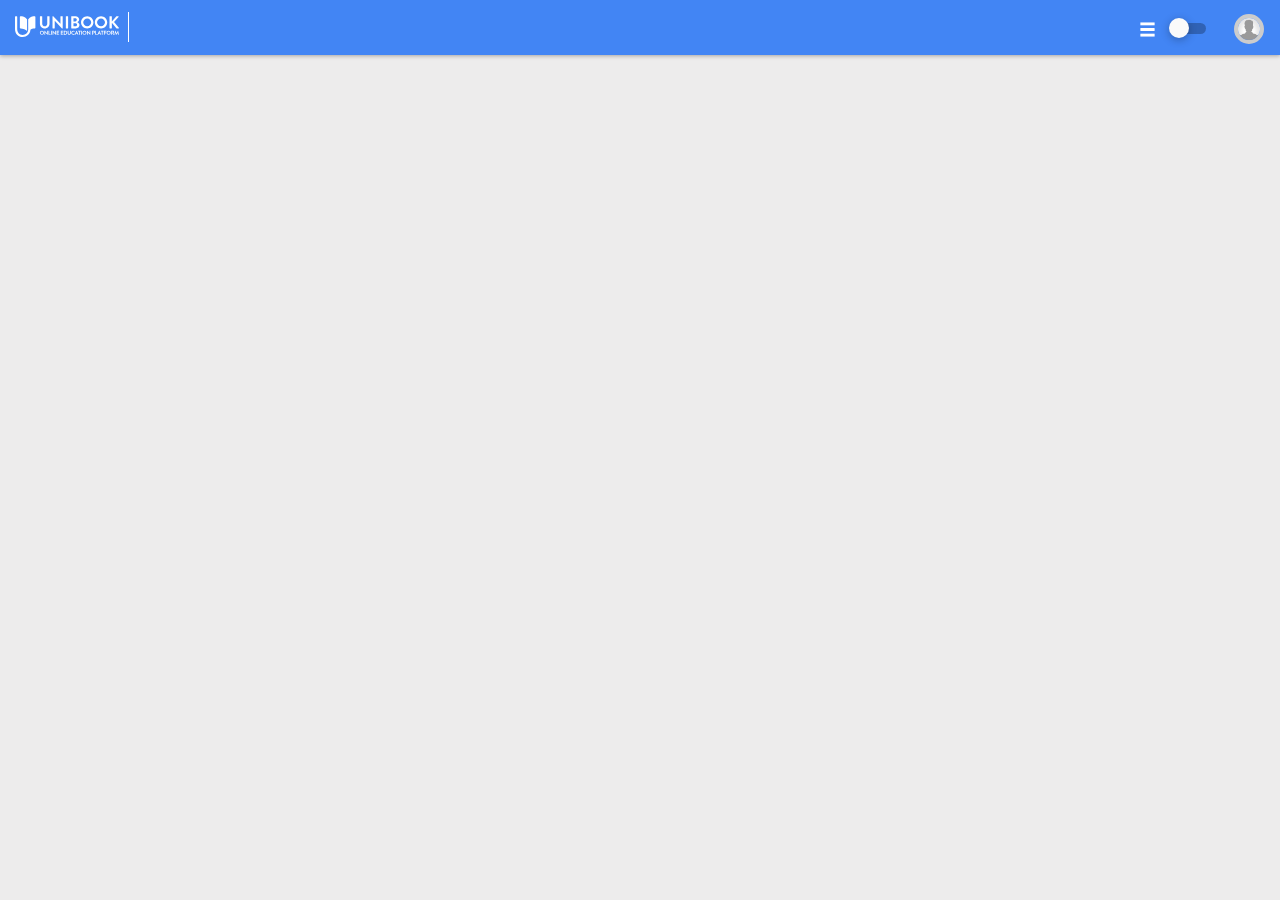
==== index.html @ 61a07152 "/*--*/" ====
<!DOCTYPE html>
    <!--[if IE 9 ]><html class="ie9"><![endif]-->
    
<!-- Mirrored from byrushan.com/projects/ma/v1-1/calendar.html by HTTrack Website Copier/3.x [XR&CO'2014], Mon, 30 Mar 2015 08:29:27 GMT -->
<head>
        <meta charset="utf-8">
        <meta http-equiv="X-UA-Compatible" content="IE=edge">
        <meta name="viewport" content="width=device-width, initial-scale=1">
        <!--<link rel="shortcut icon" type="image/png" href="img/unibook-favicon.ico"/>-->
        <title>Unibook</title>
    
        <!-- Vendor CSS -->
        <link rel="stylesheet" href="https://maxcdn.bootstrapcdn.com/bootstrap/3.3.7/css/bootstrap.min.css">
        <link href="vendors/animate-css/animate.min.css" rel="stylesheet">
        <link href="vendors/fullcalendar/fullcalendar.css" rel="stylesheet">
            
        <!-- CSS -->
        <link rel="stylesheet" href="css/select2.min.css">
        <link href="css/app.min.css" rel="stylesheet">
        <!--<link href="css/style.css" rel="stylesheet">-->
        <link href="css/notify.css" rel="stylesheet">
        <link href="css/schedule.css" rel="stylesheet">
        <link href="css/default/style.css" rel="stylesheet">
    </head>
    
    <body data-mode="view-mode" data-view="basicWeek">
        <header id="header">
            <ul class="header-inner">
                <li class="pull-left"><a href="" class="Unibook-logo"><img src="img/unibook-logo.svg" alt=""></a></li>
                <!--<li class="pull-left"><a href="" class="Unibook-slogan">Cədvəl</a></li>-->
                <li class="pull-right">
                    <a href="" class="user"><img src="img/guest.png" alt=""></a>
                </li>
                <li class="pull-right">
                    <ul class="top-menu">
                        <li id="toggle-width">
                            <div class="toggle-switch">
                                <input id="tw-switch" type="checkbox" hidden="hidden">
                                <label for="tw-switch" class="ts-helper"></label>
                            </div>
                        </li>
                    </ul>
                </li>
                <li class="pull-right">
                    <div class="hide-menu less-menu">
                        <i class="glyphicon glyphicon-menu-hamburger"></i>
                    </div>
                    <div class="app-list less-menu">
                        <ul class="app-con"></ul>
                    </div>
                </li>

            </ul>
            
            <!-- Top Search Content -->
            <div id="top-search-wrap">
                <input type="text">
                <i id="top-search-close">&times;</i>
            </div>
        </header>
        
        <section id="main">
            <aside id="sidebar">
                <div class="sidebar-inner">

                    <div class="first-view view-block">
                        <div class="filters">
                            <form id="course-filter-form-view">
                            <input type="hidden" name="orgId" id="orgId">
                            <div class="btn-group org-button">
                                <div permanent-address class="tree-modal-container">
                                    <button  id="org-list" type="button" class="btn btn-primary group-tree-modal  btn-block"><span data-i18n="structure">Structure</span></button>

                                </div>
                            </div>
                                <div class="form-group">
                                    <label for="study-type-view">Təhsil tipi</label>
                                    <div class="fg-line select">
                                        <select name="eduTypeId" id="study-type-view" class="form-control mdb-select">
                                          
                                        </select>
                                    </div>
                                </div>
                                <div class="form-group">
                                    <label for="study-lang-view">Tədris dili</label>
                                    <div class="fg-line select">
                                        <select name="eduLangId" id="study-lang-view" class="form-control mdb-select">
                               
                                        </select>
                                    </div>
                                </div>
                                <div class="form-group">
                                    <label for="study-semestr-view">Semestr</label>
                                    <div class="fg-line select">
                                        <select name="semestrId" id="study-semestr-view" class="form-control mdb-select">
                                    
                                        </select>
                                    </div>
                                </div>
                                <div class="form-group">
                                    <label for="courses-view">Fənn qrupu</label>
                                    <div class="fg-line select">
                                        <select name="courseId" id="courses-view" class="form-control mdb-select select-search">
                                    
                                        </select>
                                    </div>
                                </div>
                                <div class="form-group">
                                    <label for="schedule_type">Cədvəl növü</label>
                                    <div class="fg-line select">
                                        <select name="schedule_type" id="schedule_type" class="form-control mdb-select">
                                            <option selected>Dərs cədvəli</option>
                                            <option disabled>İmtahan cədvəli</option>
                                        </select>
                                    </div>
                                </div>
                            </form>    
                        </div>  
                        <div class="text-center"><button class="btn btn-primary" id="refresh">Yenilə</button></div>  
                    </div>
                    <div class="second-view view-block">
                        <div class="view-scope">
                            <form id="course-filter-form">
                                <input type="hidden" name="orgId" id="orgId">
                                <div class="btn-group org-button">
                                    <div permanent-address class="tree-modal-container">
                                        <button  id="org-list" type="button" class="btn btn-primary group-tree-modal  btn-block"><span data-i18n="structure">Structure</span></button>

                                    </div>
                                </div>
                                <div class="form-group">
                                    <div class="fg-line select">
                                        <select name="eduTypeId" id="study-type" class="form-control mdb-select">
                           
                                        </select>
                                    </div>
                                </div>
                                <div class="form-group">
                                    <div class="fg-line select">
                                        <select name="eduLangId" id="study-lang" class="form-control mdb-select">
                                         
                                        </select>
                                    </div>
                                </div>
                                <div class="form-group">
                                    <div class="fg-line select">
                                        <select name="semestrId" id="study-semestr" class="form-control mdb-select">
                                        
                                        </select>
                                    </div>
                                </div>
                                <div class="form-group">
                                    <label for="code">Kod</label>
                                    <div class="fg-line">
                                        <input type="text" class="input-sm form-control" id="code" name="code">
                                    </div>
                                </div>
                                <div class="form-group">
                                    <div class="fg-line select">
                                        <select name="courses" id="courses" class="form-control mdb-select">
                                  
                                        </select>
                                    </div>
                                </div>
                                <div class="form-group">
                                    <label for="schedule_type2">Cədvəl növü</label>
                                    <div class="fg-line select">
                                        <select name="schedule_type" id="schedule_type2" class="form-control mdb-select">
                                            <option selected>Dərs cədvəli</option>
                                            <option disabled>İmtahan cədvəli</option>
                                        </select>
                                    </div>
                                </div>
                            </form>

                            <div class="removeCopyButton text-center">
                                <button class="btn btn-danger"></button>
                            </div>
                            <ul id="eventsToAdd">
                            </ul>
                            <div class="text-center"><button id="schedule_submit" class="btn btn-success">Təstiq</button></div>
                        </div>
                        <div class="text-center"><button class="btn btn-primary" id="back">Geri</button></div>   
                    </div>
                </div>
            </aside>
            <section id="content">
                <div class="container-fluid">

                    <!--<div class="overlay"></div>-->
                    <button class="btn btn-warning waves-effect copy-events hidden" data-i18n="copy"></button>
                    <div id="calendar"></div>
                    
                    <!-- Add event -->
                    <div class="modal fade" id="addNew-event" data-backdrop="static" data-keyboard="false">
                        <div class="modal-dialog">
                            <div class="modal-content">
                                <div class="modal-header">
                                    <h4 class="modal-title">Əlavə et</h4>
                                </div>
                                <div class="modal-body">
                                    <form class="addEvent" role="form">
<!--                                         <div class="form-group">
                                            <label for="eventName">Ad</label>
                                            <div class="fg-line">
                                                <input type="text" class="input-sm form-control" id="eventName" >
                                            </div>
                                        </div> -->

                                        <div class="form-group">
                                            <label for="clock">Vaxt</label>
                                            <div class="fg-line select">
                                                <select name="" id="clock" class="form-control mdb-select" data-required-field>
                                               
                                                </select>
                                            </div>
                                        </div>
                                        <div class="form-group">
                                            <label for="rooms">Otaq</label>
                                            <div class="fg-line select">
                                                <select name="" id="rooms" class="form-control mdb-select" data-required-field>
                                                   
                                                </select>
                                            </div>
                                        </div>
                                        <div class="form-group">
                                            <label for="teachers">Müəllim</label>
                                            <div class="fg-line select">
                                                <select name="" id="teachers" class="form-control mdb-select" data-required-field>
                                                  
                                                </select>
                                            </div>
                                        </div>
                                        

                                        
                                        <input type="hidden" id="getStart" />
                                        <input type="hidden" id="getEnd" />
                                    </form>
                                </div>
                                
                                <div class="modal-footer">
                                    <button type="submit" class="btn btn-link" id="addEvent">Yadda saxla</button>
                                    <button type="button" class="btn btn-link" data-dismiss="modal" id="close">Bağla</button>
                                </div>
                            </div>
                        </div>
                    </div>

                </div>
            </section>
        </section>

        <div id="structureTree" class="modal">
                    <div class="modal-dialog">
                        <div class="modal-content">
                            <div class="modal-header header-primary">
                                <button type="button" class="close" data-dismiss="modal" aria-label="Close"><span aria-hidden="true">&times;</span></button>
                                <h4 data-i18n="university" class="modal-title">Ali təhsil müəssisəsi</h4>
                            </div>
                            <div class="modal-body scrollable">
                                <div class="row">
                                    <div class="col-xs-12">
                                        <div class="search-bar">
                                            <div class="prepend-icon">
                                                <input data-i18n="placeholder.search" class="form-control input-sm tree-search" type="search" placeholder="Search">
                                                <i class="fa fa-search"></i>
                                            </div>
                                        </div>
                                        <div id="org-list-tree" style="overflow: auto;">

                                        </div>
                                    </div>
                                </div>
                            </div>
                            <div class="modal-footer flex-img">
                                <button data-i18n="ok" type="button" class="btn btn-primary orgStructureFilter">OK</button>
                            </div>
                        </div>
                    </div>
                </div>
    
    
        <!-- Javascript Libraries -->
        <script src="js/jquery-2.1.1.min.js"></script>
        <script src="js/jquery-ui.min.js"></script>
        <script src="js/bootstrap.min.js"></script>
        
        <script src="js/jstree.js"></script>
        <script src="js/notify.min.js"></script>
        <script src="js/notify.js"></script>
        <script src="vendors/nicescroll/jquery.nicescroll.min.js"></script>
        <script src="vendors/fullcalendar/lib/moment.min.js"></script>
        <script src="js/moment-with-locales.js"></script>
        <script src="vendors/fullcalendar/fullcalendar.min.js"></script>
        <script src="vendors/waves/waves.min.js"></script>
        <script src="vendors/bootstrap-growl/bootstrap-growl.min.js"></script>
        <script src="vendors/sweet-alert/sweet-alert.min.js"></script>
        <script src="js/select2.min.js"></script>
        <script src="js/functions.js"></script>
        <script src="js/schedule.js"></script>
        <script src="js/events.js"></script>
                <script>
                    $(function () {
                        Schedule.i18n(Schedule.lang);
                        
                        // $('#structureTree .modal-content').draggable({
                        //     cancel: '.scrollable'
                        // });
                        
                        $('body').on('click', '#org-list', function (event) {
                            try {
                                $('#structureTree').modal({
                                    backdrop: false
                                });

                                var treeObj = $(':jstree').length;
                //                if (treeObj == 0) {
        //                            if ($('#org-list-tree').attr('check') !== '1') {
                                        Schedule.Loads.loadOrgTreeByType(1000700, function (tree) {
                                            Schedule.Parsers.commonParseTree(tree, 'org-list-tree');
                                            $('.tree-preloader').remove();
                                        }, $('#org-list-tree'));
                                        var searchString = $('body .tree-search').val();
                                        $('#org-list-tree').jstree('search', searchString);
        //                            }
                //                }
                                ;

                            }
                            catch (err) {
                                console.error(err);
                            }
                        });
                        
                        $(".tree-search").keyup(function () {
                            var searchString = $(this).val();
                            $('#org-list-tree').jstree('search', searchString);
                        });

                        $('body').find('.select-search').select2();


                        $('.orgStructureFilter').on('click', function (e) {
                            try {
                                var id = $('#org-list-tree li[aria-selected="true"]').attr('id');
                                var text = $('#org-list-tree li[aria-selected="true"]').find('a:first').text();
                                if (text.length > 0) {
                                    $('.btn.group-tree-modal').text(text);
                                    $('.btn.group-tree-modal').attr('data-id', id);
                                    $('#structureTree').modal('hide');

                                    if (id !== 0) {
                                       $('input[name="orgId"]').val(id);
                                       Schedule.Loads.loadEvents();
                                       var params = $('#course-filter-form-view').serialize();

                                       Schedule.Loads.loadFilterCourses(params);
                                    }
                                    else {
                                       // $('input[name="orgId"]').val('');
                                    }

        //                            var params = $('.content-body .technical-search-form').serialize();
        //                            Hsis.Proxy.getTechnicalBaseList('',params);
                                }
                                else {
                                    $.notify(Hsis.dictionary[Hsis.lang]['select_information'], {
                                        type: 'warning'
                                    })
                                }
                            }
                            catch (err) {

                            }
                        });
                        
        //                Schedule.Loads.loadOrgTreeByType(1000700, function (tree) {
        //                    Schedule.Parsers.commonParseTree(tree, 'org-list-accordion');
        //                }, $('#org-list-accordion'));
                        
        //                $("body #org-list-accordion").on("select_node.jstree", function (evt, data) {
        //                    try {
        //                        var path = data.instance.get_path(data.node, ',');
        //                        $('#headingOne').attr('data-node-id', data.node.id);
        //                        $('#headingOne').attr('data-node-text', path);
        //                        $('#university-list-h6').text(path);
        ////                        $('body .structure-id').val(data.node.id);
        ////                        $('body .structure-type-id').val(data.node.original.typeId);
        //                    }
        //                    catch (err) {
        //                        console.error(err);
        //                    }
        //                });
                    })
                </script>

    </body>

</html>
---- vendors/fullcalendar/fullcalendar.css ----
/*!
 * FullCalendar v2.2.5 Stylesheet
 * Docs & License: http://arshaw.com/fullcalendar/
 * (c) 2013 Adam Shaw
 */


.fc {
	direction: ltr;
	text-align: left;
}

.fc-rtl {
	text-align: right;
}

body .fc { /* extra precedence to overcome jqui */
	font-size: 1em;
}


/* Colors
--------------------------------------------------------------------------------------------------*/

.fc-unthemed th,
.fc-unthemed td,
.fc-unthemed hr,
.fc-unthemed thead,
.fc-unthemed tbody,
.fc-unthemed .fc-row,
.fc-unthemed .fc-popover {
	border-color: #ddd;
}

.fc-unthemed .fc-popover {
	background-color: #fff;
}

.fc-unthemed hr,
.fc-unthemed .fc-popover .fc-header {
	background: #eee;
}

.fc-unthemed .fc-popover .fc-header .fc-close {
	color: #666;
}

.fc-unthemed .fc-today {
	background: #fcf8e3;
}

.fc-highlight { /* when user is selecting cells */
	background: #bce8f1;
	opacity: .3;
	filter: alpha(opacity=30); /* for IE */
}

.fc-bgevent { /* default look for background events */
	background: rgb(143, 223, 130);
	opacity: .3;
	filter: alpha(opacity=30); /* for IE */
}

.fc-nonbusiness { /* default look for non-business-hours areas */
	/* will inherit .fc-bgevent's styles */
	background: #ccc;
}


/* Icons (inline elements with styled text that mock arrow icons)
--------------------------------------------------------------------------------------------------*/

.fc-icon {
	display: inline-block;
	font-size: 2em;
	line-height: .5em;
	height: .5em; /* will make the total height 1em */
	font-family: "Courier New", Courier, monospace;
}

.fc-icon-left-single-arrow:after {
	content: "\02039";
	font-weight: bold;
}

.fc-icon-right-single-arrow:after {
	content: "\0203A";
	font-weight: bold;
}

.fc-icon-left-double-arrow:after {
	content: "\000AB";
}

.fc-icon-right-double-arrow:after {
	content: "\000BB";
}

.fc-icon-x:after {
	content: "\000D7";
}


/* Buttons (styled <button> tags, normalized to work cross-browser)
--------------------------------------------------------------------------------------------------*/

.fc button {
	/* force height to include the border and padding */
	-moz-box-sizing: border-box;
	-webkit-box-sizing: border-box;
	box-sizing: border-box;

	/* dimensions */
	margin: 0;
	height: 2.1em;
	padding: 0 .6em;

	/* text & cursor */
	font-size: 1em; /* normalize */
	white-space: nowrap;
	cursor: pointer;
}

/* Firefox has an annoying inner border */
.fc button::-moz-focus-inner { margin: 0; padding: 0; }
	
.fc-state-default { /* non-theme */
	border: 1px solid;
}

.fc-state-default.fc-corner-left { /* non-theme */
	border-top-left-radius: 4px;
	border-bottom-left-radius: 4px;
}

.fc-state-default.fc-corner-right { /* non-theme */
	border-top-right-radius: 4px;
	border-bottom-right-radius: 4px;
}

/* icons in buttons */

.fc button .fc-icon { /* non-theme */
	position: relative;
	top: .05em; /* seems to be a good adjustment across browsers */
	margin: 0 .1em;
}
	
/*
  button states
  borrowed from twitter bootstrap (http://twitter.github.com/bootstrap/)
*/

.fc-state-default {
	background-color: #f5f5f5;
	background-image: -moz-linear-gradient(top, #ffffff, #e6e6e6);
	background-image: -webkit-gradient(linear, 0 0, 0 100%, from(#ffffff), to(#e6e6e6));
	background-image: -webkit-linear-gradient(top, #ffffff, #e6e6e6);
	background-image: -o-linear-gradient(top, #ffffff, #e6e6e6);
	background-image: linear-gradient(to bottom, #ffffff, #e6e6e6);
	background-repeat: repeat-x;
	border-color: #e6e6e6 #e6e6e6 #bfbfbf;
	border-color: rgba(0, 0, 0, 0.1) rgba(0, 0, 0, 0.1) rgba(0, 0, 0, 0.25);
	color: #333;
	text-shadow: 0 1px 1px rgba(255, 255, 255, 0.75);
	box-shadow: inset 0 1px 0 rgba(255, 255, 255, 0.2), 0 1px 2px rgba(0, 0, 0, 0.05);
}

.fc-state-hover,
.fc-state-down,
.fc-state-active,
.fc-state-disabled {
	color: #333333;
	background-color: #e6e6e6;
}

.fc-state-hover {
	color: #333333;
	text-decoration: none;
	background-position: 0 -15px;
	-webkit-transition: background-position 0.1s linear;
	   -moz-transition: background-position 0.1s linear;
	     -o-transition: background-position 0.1s linear;
	        transition: background-position 0.1s linear;
}

.fc-state-down,
.fc-state-active {
	background-color: #cccccc;
	background-image: none;
	box-shadow: inset 0 2px 4px rgba(0, 0, 0, 0.15), 0 1px 2px rgba(0, 0, 0, 0.05);
}

.fc-state-disabled {
	cursor: default;
	background-image: none;
	opacity: 0.65;
	filter: alpha(opacity=65);
	box-shadow: none;
}


/* Buttons Groups
--------------------------------------------------------------------------------------------------*/

.fc-button-group {
	display: inline-block;
}

/*
every button that is not first in a button group should scootch over one pixel and cover the
previous button's border...
*/

.fc .fc-button-group > * { /* extra precedence b/c buttons have margin set to zero */
	float: left;
	margin: 0 0 0 -1px;
}

.fc .fc-button-group > :first-child { /* same */
	margin-left: 0;
}


/* Popover
--------------------------------------------------------------------------------------------------*/

.fc-popover {
	position: absolute;
	box-shadow: 0 2px 6px rgba(0,0,0,.15);
}

.fc-popover .fc-header {
	padding: 2px 4px;
}

.fc-popover .fc-header .fc-title {
	margin: 0 2px;
}

.fc-popover .fc-header .fc-close {
	cursor: pointer;
}

.fc-ltr .fc-popover .fc-header .fc-title,
.fc-rtl .fc-popover .fc-header .fc-close {
	float: left;
}

.fc-rtl .fc-popover .fc-header .fc-title,
.fc-ltr .fc-popover .fc-header .fc-close {
	float: right;
}

/* unthemed */

.fc-unthemed .fc-popover {
	border-width: 1px;
	border-style: solid;
}

.fc-unthemed .fc-popover .fc-header .fc-close {
	font-size: 25px;
	margin-top: 4px;
}

/* jqui themed */

.fc-popover > .ui-widget-header + .ui-widget-content {
	border-top: 0; /* where they meet, let the header have the border */
}


/* Misc Reusable Components
--------------------------------------------------------------------------------------------------*/

.fc hr {
	height: 0;
	margin: 0;
	padding: 0 0 2px; /* height is unreliable across browsers, so use padding */
	border-style: solid;
	border-width: 1px 0;
}

.fc-clear {
	clear: both;
}

.fc-bg,
.fc-bgevent-skeleton,
.fc-highlight-skeleton,
.fc-helper-skeleton {
	/* these element should always cling to top-left/right corners */
	position: absolute;
	top: 0;
	left: 0;
	right: 0;
}

.fc-bg {
	bottom: 0; /* strech bg to bottom edge */
}

.fc-bg table {
	height: 100%; /* strech bg to bottom edge */
}


/* Tables
--------------------------------------------------------------------------------------------------*/

.fc table {
	width: 100%;
	table-layout: fixed;
	border-collapse: collapse;
	border-spacing: 0;
	font-size: 1em; /* normalize cross-browser */
}

.fc th {
	text-align: center;
}

.fc th,
.fc td {
	border-style: solid;
	border-width: 1px;
	padding: 0;
	vertical-align: top;
}

.fc td.fc-today {
	border-style: double; /* overcome neighboring borders */
}


/* Fake Table Rows
--------------------------------------------------------------------------------------------------*/

.fc .fc-row { /* extra precedence to overcome themes w/ .ui-widget-content forcing a 1px border */
	/* no visible border by default. but make available if need be (scrollbar width compensation) */
	border-style: solid;
	border-width: 0;
}

.fc-row table {
	/* don't put left/right border on anything within a fake row.
	   the outer tbody will worry about this */
	border-left: 0 hidden transparent;
	border-right: 0 hidden transparent;

	/* no bottom borders on rows */
	border-bottom: 0 hidden transparent; 
}

.fc-row:first-child table {
	border-top: 0 hidden transparent; /* no top border on first row */
}


/* Day Row (used within the header and the DayGrid)
--------------------------------------------------------------------------------------------------*/

.fc-row {
	position: relative;
}

.fc-row .fc-bg {
	z-index: 1;
}

/* highlighting cells & background event skeleton */

.fc-row .fc-bgevent-skeleton,
.fc-row .fc-highlight-skeleton {
	bottom: 0; /* stretch skeleton to bottom of row */
}

.fc-row .fc-bgevent-skeleton table,
.fc-row .fc-highlight-skeleton table {
	height: 100%; /* stretch skeleton to bottom of row */
}

.fc-row .fc-highlight-skeleton td,
.fc-row .fc-bgevent-skeleton td {
	border-color: transparent;
}

.fc-row .fc-bgevent-skeleton {
	z-index: 2;

}

.fc-row .fc-highlight-skeleton {
	z-index: 3;
}

/*
row content (which contains day/week numbers and events) as well as "helper" (which contains
temporary rendered events).
*/

.fc-row .fc-content-skeleton {
	position: relative;
	z-index: 4;
	padding-bottom: 2px; /* matches the space above the events */
}

.fc-row .fc-helper-skeleton {
	z-index: 5;
}

.fc-row .fc-content-skeleton td,
.fc-row .fc-helper-skeleton td {
	/* see-through to the background below */
	background: none; /* in case <td>s are globally styled */
	border-color: transparent;

	/* don't put a border between events and/or the day number */
	border-bottom: 0;
}

.fc-row .fc-content-skeleton tbody td, /* cells with events inside (so NOT the day number cell) */
.fc-row .fc-helper-skeleton tbody td {
	/* don't put a border between event cells */
	border-top: 0;
}


/* Scrolling Container
--------------------------------------------------------------------------------------------------*/

.fc-scroller { /* this class goes on elements for guaranteed vertical scrollbars */
	overflow-y: scroll;
	overflow-x: hidden;
}

.fc-scroller > * { /* we expect an immediate inner element */
	position: relative; /* re-scope all positions */
	width: 100%; /* hack to force re-sizing this inner element when scrollbars appear/disappear */
	overflow: hidden; /* don't let negative margins or absolute positioning create further scroll */
}


/* Global Event Styles
--------------------------------------------------------------------------------------------------*/

.fc-event {
	position: relative; /* for resize handle and other inner positioning */
	display: block; /* make the <a> tag block */
	font-size: .85em;
	line-height: 1.3;
	border-radius: 3px;
	border: 1px solid #3a87ad; /* default BORDER color */
	background-color: #3a87ad; /* default BACKGROUND color */
	font-weight: normal; /* undo jqui's ui-widget-header bold */
}

/* overpower some of bootstrap's and jqui's styles on <a> tags */
.fc-event,
.fc-event:hover,
.ui-widget .fc-event {
	color: #fff; /* default TEXT color */
	text-decoration: none; /* if <a> has an href */
}

.fc-event[href],
.fc-event.fc-draggable {
	cursor: pointer; /* give events with links and draggable events a hand mouse pointer */
}

.fc-not-allowed, /* causes a "warning" cursor. applied on body */
.fc-not-allowed .fc-event { /* to override an event's custom cursor */
	cursor: not-allowed;
}


/* DayGrid events
----------------------------------------------------------------------------------------------------
We use the full "fc-day-grid-event" class instead of using descendants because the event won't
be a descendant of the grid when it is being dragged.
*/

.fc-day-grid-event {
	margin: 1px 2px 0; /* spacing between events and edges */
	padding: 0 1px;
}

/* events that are continuing to/from another week. kill rounded corners and butt up against edge */

.fc-ltr .fc-day-grid-event.fc-not-start,
.fc-rtl .fc-day-grid-event.fc-not-end {
	margin-left: 0;
	border-left-width: 0;
	padding-left: 1px; /* replace the border with padding */
	border-top-left-radius: 0;
	border-bottom-left-radius: 0;
}

.fc-ltr .fc-day-grid-event.fc-not-end,
.fc-rtl .fc-day-grid-event.fc-not-start {
	margin-right: 0;
	border-right-width: 0;
	padding-right: 1px; /* replace the border with padding */
	border-top-right-radius: 0;
	border-bottom-right-radius: 0;
}

.fc-day-grid-event > .fc-content { /* force events to be one-line tall */
	white-space: nowrap;
	overflow: hidden;
}

.fc-day-grid-event .fc-time {
	font-weight: bold;
}

/* resize handle (outside of fc-content, so can go outside of bounds) */

.fc-day-grid-event .fc-resizer {
	position: absolute;
	top: 0;
	bottom: 0;
	width: 7px;
}

.fc-ltr .fc-day-grid-event .fc-resizer {
	right: -3px;
	cursor: e-resize;
}

.fc-rtl .fc-day-grid-event .fc-resizer {
	left: -3px;
	cursor: w-resize;
}


/* Event Limiting
--------------------------------------------------------------------------------------------------*/

/* "more" link that represents hidden events */

a.fc-more {
	margin: 1px 3px;
	font-size: .85em;
	cursor: pointer;
	text-decoration: none;
}

a.fc-more:hover {
	text-decoration: underline;
}

.fc-limited { /* rows and cells that are hidden because of a "more" link */
	display: none;
}

/* popover that appears when "more" link is clicked */

.fc-day-grid .fc-row {
	z-index: 1; /* make the "more" popover one higher than this */
}

.fc-more-popover {
	z-index: 2;
	width: 220px;
}

.fc-more-popover .fc-event-container {
	padding: 10px;
}

/* Toolbar
--------------------------------------------------------------------------------------------------*/

.fc-toolbar {
	text-align: center;
	margin-bottom: 1em;
}

.fc-toolbar .fc-left {
	float: left;
}

.fc-toolbar .fc-right {
	float: right;
}

.fc-toolbar .fc-center {
	display: inline-block;
}

/* the things within each left/right/center section */
.fc .fc-toolbar > * > * { /* extra precedence to override button border margins */
	float: left;
	margin-left: .75em;
}

/* the first thing within each left/center/right section */
.fc .fc-toolbar > * > :first-child { /* extra precedence to override button border margins */
	margin-left: 0;
}
	
/* title text */

.fc-toolbar h2 {
	margin: 0;
}

/* button layering (for border precedence) */

.fc-toolbar button {
	position: relative;
}

.fc-toolbar .fc-state-hover,
.fc-toolbar .ui-state-hover {
	z-index: 2;
}
	
.fc-toolbar .fc-state-down {
	z-index: 3;
}

.fc-toolbar .fc-state-active,
.fc-toolbar .ui-state-active {
	z-index: 4;
}

.fc-toolbar button:focus {
	z-index: 5;
}


/* View Structure
--------------------------------------------------------------------------------------------------*/

/* undo twitter bootstrap's box-sizing rules. normalizes positioning techniques */
/* don't do this for the toolbar because we'll want bootstrap to style those buttons as some pt */
.fc-view-container *,
.fc-view-container *:before,
.fc-view-container *:after {
	-webkit-box-sizing: content-box;
	   -moz-box-sizing: content-box;
	        box-sizing: content-box;
}

.fc-view, /* scope positioning and z-index's for everything within the view */
.fc-view > table { /* so dragged elements can be above the view's main element */
	position: relative;
	z-index: 1;
}

/* BasicView
--------------------------------------------------------------------------------------------------*/

/* day row structure */

.fc-basicWeek-view .fc-content-skeleton,
.fc-basicDay-view .fc-content-skeleton {
	/* we are sure there are no day numbers in these views, so... */
	padding-top: 1px; /* add a pixel to make sure there are 2px padding above events */
	padding-bottom: 1em; /* ensure a space at bottom of cell for user selecting/clicking */
}

.fc-basic-view tbody .fc-row {
	min-height: 4em; /* ensure that all rows are at least this tall */
}

/* a "rigid" row will take up a constant amount of height because content-skeleton is absolute */

.fc-row.fc-rigid {
	overflow: hidden;
}

.fc-row.fc-rigid .fc-content-skeleton {
	position: absolute;
	top: 0;
	left: 0;
	right: 0;
}

/* week and day number styling */

.fc-basic-view .fc-week-number,
.fc-basic-view .fc-day-number {
	padding: 0 2px;
}

.fc-basic-view td.fc-week-number span,
.fc-basic-view td.fc-day-number {
	padding-top: 2px;
	padding-bottom: 2px;
}

.fc-basic-view .fc-week-number {
	text-align: center;
}

.fc-basic-view .fc-week-number span {
	/* work around the way we do column resizing and ensure a minimum width */
	display: inline-block;
	min-width: 1.25em;
}

.fc-ltr .fc-basic-view .fc-day-number {
	text-align: right;
}

.fc-rtl .fc-basic-view .fc-day-number {
	text-align: left;
}

.fc-day-number.fc-other-month {
	opacity: 0.3;
	filter: alpha(opacity=30); /* for IE */
	/* opacity with small font can sometimes look too faded
	   might want to set the 'color' property instead
	   making day-numbers bold also fixes the problem */
}

/* AgendaView all-day area
--------------------------------------------------------------------------------------------------*/

.fc-agenda-view .fc-day-grid {
	position: relative;
	z-index: 2; /* so the "more.." popover will be over the time grid */
}

.fc-agenda-view .fc-day-grid .fc-row {
	min-height: 3em; /* all-day section will never get shorter than this */
}

.fc-agenda-view .fc-day-grid .fc-row .fc-content-skeleton {
	padding-top: 1px; /* add a pixel to make sure there are 2px padding above events */
	padding-bottom: 1em; /* give space underneath events for clicking/selecting days */
}


/* TimeGrid axis running down the side (for both the all-day area and the slot area)
--------------------------------------------------------------------------------------------------*/

.fc .fc-axis { /* .fc to overcome default cell styles */
	vertical-align: middle;
	padding: 0 4px;
	white-space: nowrap;
}

.fc-ltr .fc-axis {
	text-align: right;
}

.fc-rtl .fc-axis {
	text-align: left;
}

.ui-widget td.fc-axis {
	font-weight: normal; /* overcome jqui theme making it bold */
}


/* TimeGrid Structure
--------------------------------------------------------------------------------------------------*/

.fc-time-grid-container, /* so scroll container's z-index is below all-day */
.fc-time-grid { /* so slats/bg/content/etc positions get scoped within here */
	position: relative;
	z-index: 1;
}

.fc-time-grid {
	min-height: 100%; /* so if height setting is 'auto', .fc-bg stretches to fill height */
}

.fc-time-grid table { /* don't put outer borders on slats/bg/content/etc */
	border: 0 hidden transparent;
}

.fc-time-grid > .fc-bg {
	z-index: 1;
}

.fc-time-grid .fc-slats,
.fc-time-grid > hr { /* the <hr> AgendaView injects when grid is shorter than scroller */
	position: relative;
	z-index: 2;
}

.fc-time-grid .fc-bgevent-skeleton,
.fc-time-grid .fc-content-skeleton {
	position: absolute;
	top: 0;
	left: 0;
	right: 0;
}

.fc-time-grid .fc-bgevent-skeleton {
	z-index: 3;
}

.fc-time-grid .fc-highlight-skeleton {
	z-index: 4;
}

.fc-time-grid .fc-content-skeleton {
	z-index: 5;
}

.fc-time-grid .fc-helper-skeleton {
	z-index: 6;
}


/* TimeGrid Slats (lines that run horizontally)
--------------------------------------------------------------------------------------------------*/

.fc-slats td {
	height: 1.5em;
	border-bottom: 0; /* each cell is responsible for its top border */
}

.fc-slats .fc-minor td {
	border-top-style: dotted;
}

.fc-slats .ui-widget-content { /* for jqui theme */
	background: none; /* see through to fc-bg */
}


/* TimeGrid Highlighting Slots
--------------------------------------------------------------------------------------------------*/

.fc-time-grid .fc-highlight-container { /* a div within a cell within the fc-highlight-skeleton */
	position: relative; /* scopes the left/right of the fc-highlight to be in the column */
}

.fc-time-grid .fc-highlight {
	position: absolute;
	left: 0;
	right: 0;
	/* top and bottom will be in by JS */
}


/* TimeGrid Event Containment
--------------------------------------------------------------------------------------------------*/

.fc-time-grid .fc-event-container, /* a div within a cell within the fc-content-skeleton */
.fc-time-grid .fc-bgevent-container { /* a div within a cell within the fc-bgevent-skeleton */
	position: relative;
}

.fc-ltr .fc-time-grid .fc-event-container { /* space on the sides of events for LTR (default) */
	margin: 0 2.5% 0 2px;
}

.fc-rtl .fc-time-grid .fc-event-container { /* space on the sides of events for RTL */
	margin: 0 2px 0 2.5%;
}

.fc-time-grid .fc-event,
.fc-time-grid .fc-bgevent {
	position: absolute;
	z-index: 1; /* scope inner z-index's */
}

.fc-time-grid .fc-bgevent {
	/* background events always span full width */
	left: 0;
	right: 0;
}


/* TimeGrid Event Styling
----------------------------------------------------------------------------------------------------
We use the full "fc-time-grid-event" class instead of using descendants because the event won't
be a descendant of the grid when it is being dragged.
*/

.fc-time-grid-event.fc-not-start { /* events that are continuing from another day */
	/* replace space made by the top border with padding */
	border-top-width: 0;
	padding-top: 1px;

	/* remove top rounded corners */
	border-top-left-radius: 0;
	border-top-right-radius: 0;
}

.fc-time-grid-event.fc-not-end {
	/* replace space made by the top border with padding */
	border-bottom-width: 0;
	padding-bottom: 1px;

	/* remove bottom rounded corners */
	border-bottom-left-radius: 0;
	border-bottom-right-radius: 0;
}

.fc-time-grid-event {
	overflow: hidden; /* don't let the bg flow over rounded corners */
}

.fc-time-grid-event > .fc-content { /* contains the time and title, but no bg and resizer */
	position: relative;
	z-index: 2; /* above the bg */
}

.fc-time-grid-event .fc-time,
.fc-time-grid-event .fc-title {
	padding: 0 1px;
}

.fc-time-grid-event .fc-time {
	font-size: .85em;
	white-space: nowrap;
}

.fc-time-grid-event .fc-bg {
	z-index: 1;
	background: #fff;
	opacity: .25;
	filter: alpha(opacity=25); /* for IE */
}

/* short mode, where time and title are on the same line */

.fc-time-grid-event.fc-short .fc-content {
	/* don't wrap to second line (now that contents will be inline) */
	white-space: nowrap;
}

.fc-time-grid-event.fc-short .fc-time,
.fc-time-grid-event.fc-short .fc-title {
	/* put the time and title on the same line */
	display: inline-block;
	vertical-align: top;
}

.fc-time-grid-event.fc-short .fc-time span {
	display: none; /* don't display the full time text... */
}

.fc-time-grid-event.fc-short .fc-time:before {
	content: attr(data-start); /* ...instead, display only the start time */
}

.fc-time-grid-event.fc-short .fc-time:after {
	content: "\000A0-\000A0"; /* seperate with a dash, wrapped in nbsp's */
}

.fc-time-grid-event.fc-short .fc-title {
	font-size: .85em; /* make the title text the same size as the time */
	padding: 0; /* undo padding from above */
}

/* resizer */

.fc-time-grid-event .fc-resizer {
	position: absolute;
	z-index: 3; /* above content */
	left: 0;
	right: 0;
	bottom: 0;
	height: 8px;
	overflow: hidden;
	line-height: 8px;
	font-size: 11px;
	font-family: monospace;
	text-align: center;
	cursor: s-resize;
}

.fc-time-grid-event .fc-resizer:after {
	content: "=";
}
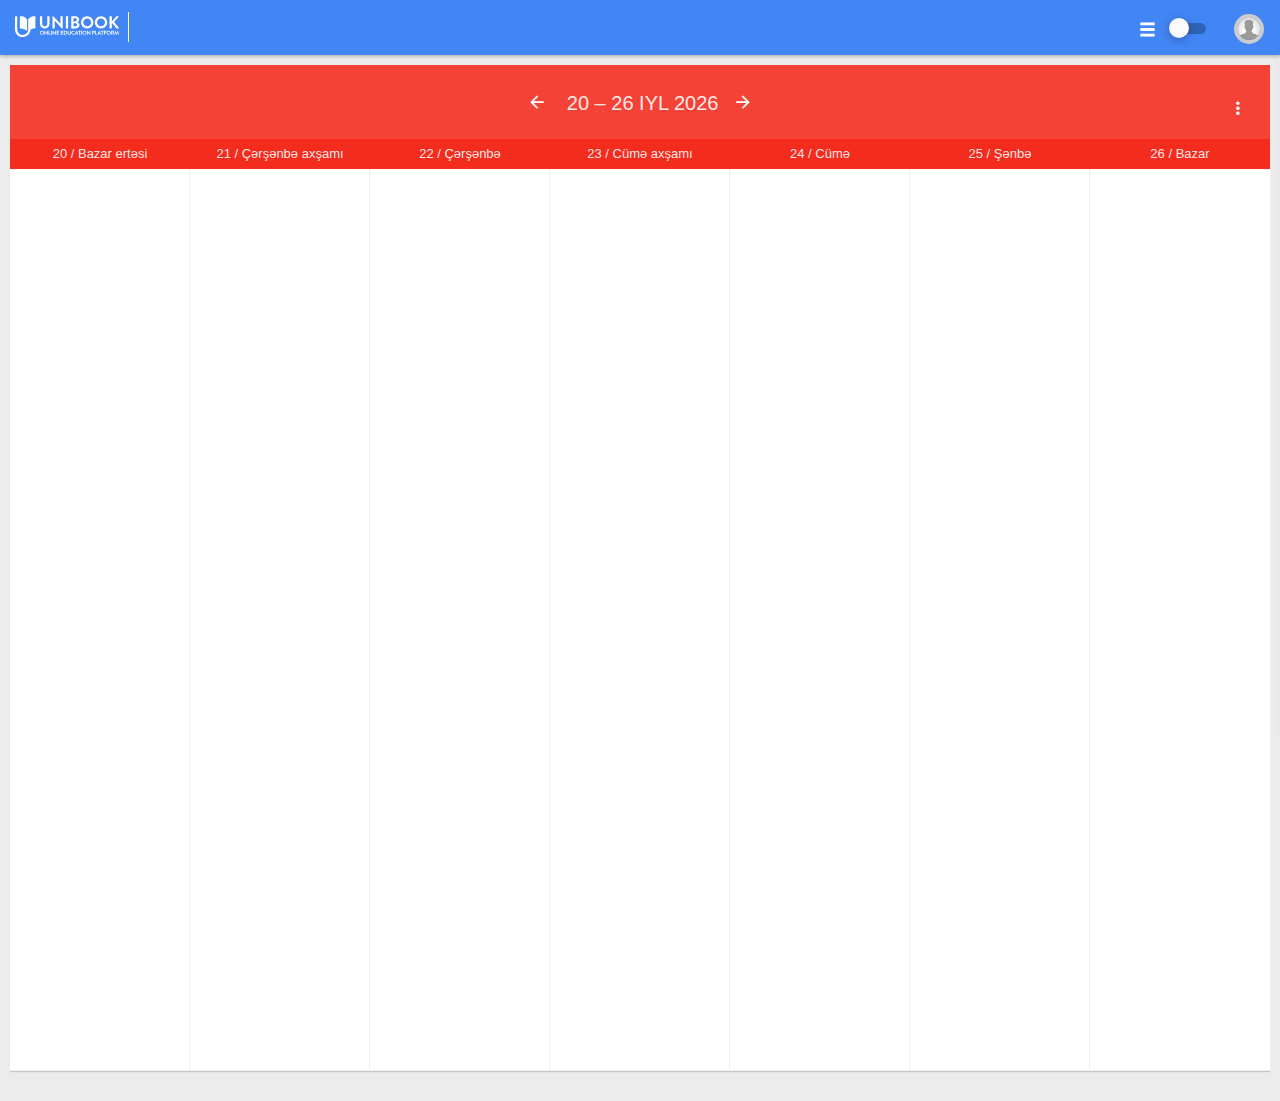
==== commit d10a6d02: "/*--*/" ====
--- a/index.html
+++ b/index.html
@@ -28,7 +28,7 @@
             <ul class="header-inner">
                 <li class="pull-left"><a href="" class="Unibook-logo"><img src="img/unibook-logo.svg" alt=""></a></li>
                 <!--<li class="pull-left"><a href="" class="Unibook-slogan">Cədvəl</a></li>-->
-                <li class="pull-right">
+                <li class="pull-right schedule-user">
                     <a href="" class="user"><img src="img/guest.png" alt=""></a>
                 </li>
                 <li class="pull-right">
@@ -42,6 +42,45 @@
                     </ul>
                 </li>
                 <li class="pull-right">
+                    <div class="user-info animated">
+                        <div class="big-img no-border-radius">
+                            <img src="assets/img/index.png" alt="" class="no-border-radius" />
+                        </div>
+                        <div class="user-notify-content">
+                            <h6 data-type="name"><span></span></h6>
+                            <p data-type="current-date"><span></span></p>
+                            <p data-type="role"></p>
+                            <p data-type="org"></p>
+
+                            <form id="logoutForm" method="POST">
+                                <input type="hidden" name="token">
+                                <button data-i18n="" class="btn btn-default btn-close btn-block btn-power" type="submit">
+                                </button>
+                            </form>
+                        </div>
+                        <!-- Tab panes -->
+                        <ul  class="nav nav-pills">
+                            <li class="active ems-tab"><a  href="#1a" data-toggle="tab">Bildirişlər</a></li>
+                            <li class="ems-tab"><a href="#2a" data-toggle="tab">Sazlamalar</a></li>
+                        </ul>
+                        <div class="tab-content clearfix">
+                            <div class="tab-pane active " id="1a">
+                                <iframe class="iframe-tab-1" frameborder="0"></iframe>
+                            </div>
+                            <div class="tab-pane buzz" id="2a">
+                                <iframe class="setting iframeUpdate" src="http://192.168.1.78:8082/UnibookShared/#/profile-edit?token=2517c747ee0140719ac190e0987286cc2bbd68a724dc4cf9b6cf39f165b6c18c" frameborder="0"></iframe>
+                            </div>
+                        </div>
+                        <!--<div class="data profile-data">-->
+                            <!--<ul>-->
+                            <!--</ul>-->
+                        <!--</div>-->
+                    </div>
+
+
+
+
+
                     <div class="hide-menu less-menu">
                         <i class="glyphicon glyphicon-menu-hamburger"></i>
                     </div>
@@ -302,6 +341,17 @@
         <script src="js/events.js"></script>
                 <script>
                     $(function () {
+
+                        var dayOfWeekName = ['Bazar', 'Bazar ertəsi', 'Çərşənbə axşamı', 'Çərşənbə', 'Cümə axşamı', 'Cümə', 'Şənbə'];
+                        var monthNames = ["Yanvar", "Fevral", "Mart", "Aprel", "May", "İyun",
+                            "İyul", "Avqust", "Sentyabr", "Oktyabr", "Noyabr", "Dekabr"
+                        ];
+                        var date = new Date();
+                        var fullDate = dayOfWeekName[date.getDay()] + ', ' + date.getDate()  + ' ' + monthNames[date.getMonth()];
+                        $('.user-notify-content p[data-type="current-date"] span').text(fullDate);
+
+
+
                         Schedule.i18n(Schedule.lang);
                         
                         // $('#structureTree .modal-content').draggable({
--- a/css/app.min.css
+++ b/css/app.min.css
@@ -1845,8 +1845,8 @@
 .container-fluid {
     margin-right: auto;
     margin-left: auto;
-    padding-left: 15px;
-    padding-right: 15px
+    padding-left: 10px;
+    padding-right: 10px
 }
 
 .row {
@@ -4398,7 +4398,7 @@
 
 .nav > li > a:hover, .nav > li > a:focus {
     text-decoration: none;
-    background-color: #eee
+    background-color: transparent;
 }
 
 .nav > li.disabled > a {
@@ -13914,7 +13914,7 @@
 }
 
 .tab-content {
-    padding: 20px 0
+    /*padding: 20px 0*/
 }
 
 .card {
@@ -15780,11 +15780,11 @@
 }
 
 .btn:not(.btn-link):not(.btn-float):not(.command-edit):not(.command-delete):not(.selectpicker) {
-    box-shadow: 0 2px 5px 0 rgba(0, 0, 0, .16), 0 2px 10px 0 rgba(0, 0, 0, .12)
+    /*box-shadow: 0 2px 5px 0 rgba(0, 0, 0, .16), 0 2px 10px 0 rgba(0, 0, 0, .12)*/
 }
 
 .btn:not(.btn-link):not(.btn-float):not(.command-edit):not(.command-delete):not(.selectpicker):hover {
-    box-shadow: 0 5px 11px 0 rgba(0, 0, 0, .18), 0 4px 15px 0 rgba(0, 0, 0, .15)
+    /*box-shadow: 0 5px 11px 0 rgba(0, 0, 0, .18), 0 4px 15px 0 rgba(0, 0, 0, .15)*/
 }
 
 .btn .caret {
@@ -19274,7 +19274,7 @@
 
 @media (min-width: 1200px){
     body #content {
-        padding: 15px 0;
+        padding: 0 0;
     }
     body.sw-toggled #content {
         /*width: calc(100% - 150px);*/
@@ -19440,7 +19440,7 @@
     z-index: -1;
 }
 #fc-actions{
-    z-index: 11;
+    z-index: 8;
 }
 body.sw-toggled .overlay{
     margin-left: 250px;
@@ -19621,4 +19621,179 @@
 }
 .app-list{
     display: block;
+}
+
+
+.user-notify-content{
+    margin-top: 30px;
+    margin-left: 115px;
+}
+.user-notify-content h6{
+    margin: 0;
+    font-size: 20px;
+    color: #338bf8;
+}
+.new-notif-setting{
+    margin-bottom: 0 !important;
+}
+#logoutForm{
+    position: absolute;
+    top: 34px;
+    right: 10px;
+    opacity: 1;
+}
+
+.btn-power{
+    background: url("../img/power.png");
+    height: 20px;
+    width: 20px;
+    background-size: cover;
+    color: transparent;
+}
+.btn-power{
+    background-color: transparent !important;
+}
+.btn-power:hover,
+.btn-power:active
+{
+    background-color: transparent !important;
+    color: transparent !important;
+    box-shadow: none !important;
+}
+.nav-item {
+    width: 200px;
+}
+.user-notify-content {
+    margin-top: 30px;
+    margin-left: 115px;
+}
+.user-notify-content h6 {
+    margin: 0;
+    font-size: 20px;
+    color: #338bf8;
+}
+.user-notify-content p {
+    margin: 0;
+}
+.content-upper-header .user-info .big-img {
+    width: 80px;
+    height: 80px;
+    overflow: hidden;
+    border-radius: 50%;
+    border: 1px solid grey;
+    position: absolute;
+    top: 30px;
+    left: 20px;
+}
+.content-upper-header .no-border-radius img {
+    height: 87px;
+    width: 87px;
+}
+.ems-tab{
+    width: 200px;
+    text-decoration: none;
+    background-color: #acacac;
+    color: #fff !important;
+    margin: 0 !important;
+}
+.ems-tab a{
+    padding: 15px 30px !important;
+    font-size: 15px;
+    font-weight: 300;
+    text-transform: uppercase;
+    text-align: center;
+    border-radius: 0 !important;
+    color: #fff !important;
+}
+li.ems-tab.active>a,li.ems-tab.active>a:hover, li.ems-tab.active>a:focus{
+    background-color: #338bf8;
+    border-color: transparent ;
+}
+.content-upper-header .user-info .big-img{
+    width: 80px;
+    height: 80px;
+    overflow: hidden;
+    border-radius: 50%;
+    border: 1px solid grey;
+    position: absolute;
+    top: 30px;
+    left: 20px;
+}
+.content-upper-header .no-border-radius img{
+    height: 87px;
+    width: 87px;
+}
+.user-notify-content{
+    margin-top: 30px;
+    margin-left: 115px;
+}
+.btn-power{
+    background: url("../img/power.png");
+    height: 24px;
+    width: 20px;
+    background-size: cover;
+    color: transparent;
+}
+#logoutForm {
+    position: absolute;
+    top: 25px;
+    right: 10px;
+    opacity: 1;
+    display: inline-block;
+}
+.btn-power:hover, .btn-power:active{
+    background-color: transparent !important;
+    color: transparent !important;
+    box-shadow: none !important;
+}
+.user-notify-content h6{
+    margin: 0;
+    font-size: 20px;
+    color: #338bf8;
+}
+.user-notify-content p{
+    margin: 0;
+}
+.nav-pills{
+    margin-top: 30px;
+}
+.setting {
+    width: 400px;
+    height: 400px;
+}
+.buzz {
+    background-color: #f5f5f5;
+    height: 100vh;
+    padding-top: 80px;
+}
+
+.user-info{
+    width: 400px;
+    position: absolute;
+    right: -500px;
+    height: 100vh;
+    top: 55px;
+    z-index: 999 !important;
+    background-color: white;
+    transition: ease-in-out 500ms;
+    visibility: hidden;
+    opacity: 0;
+    border-radius: 2px;
+    background-color: #fff;
+    box-shadow: 0px 3px 3px #cdcdcd;
+}
+.helloWorld{
+    right: 0 !important;
+    visibility: visible !important;
+    opacity: 1 !important;
+}
+.user-info .big-img {
+    width: 80px;
+    height: 80px;
+    overflow: hidden;
+    /*border-radius: 50%;*/
+    border: 1px solid grey;
+    position: absolute;
+    top: 30px;
+    left: 20px;
 }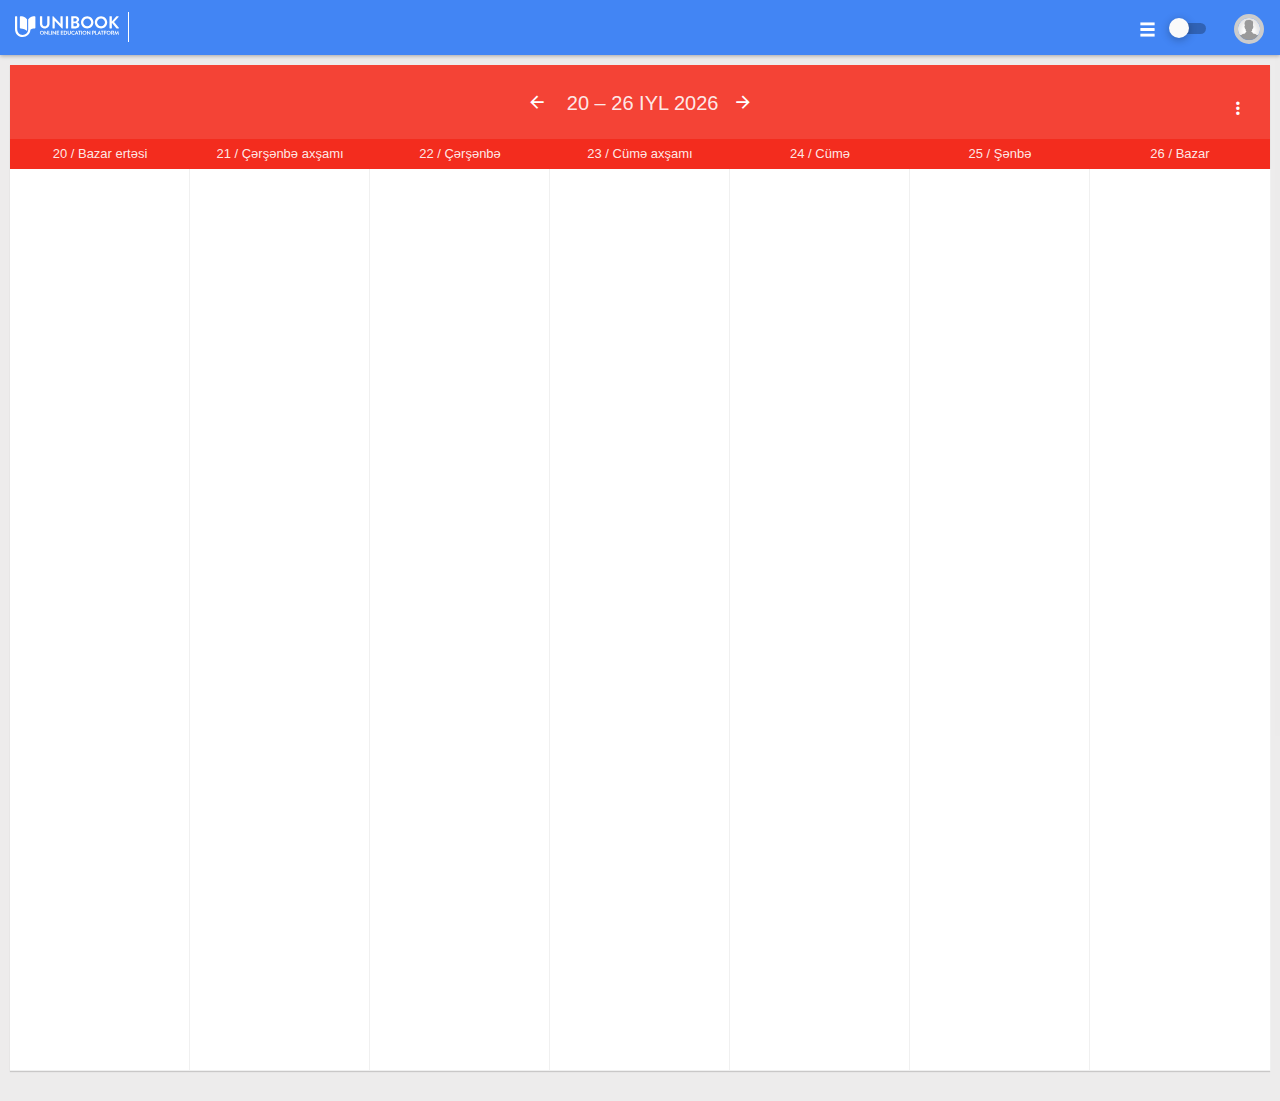
==== commit a0fcd11c: "/*--*/" ====
--- a/index.html
+++ b/index.html
@@ -44,14 +44,13 @@
                 <li class="pull-right">
                     <div class="user-info animated">
                         <div class="big-img no-border-radius">
-                            <img src="assets/img/index.png" alt="" class="no-border-radius" />
+                            <img src="img/guest.png" alt="" class="no-border-radius" />
                         </div>
                         <div class="user-notify-content">
                             <h6 data-type="name"><span></span></h6>
                             <p data-type="current-date"><span></span></p>
                             <p data-type="role"></p>
                             <p data-type="org"></p>
-
                             <form id="logoutForm" method="POST">
                                 <input type="hidden" name="token">
                                 <button data-i18n="" class="btn btn-default btn-close btn-block btn-power" type="submit">
--- a/css/app.min.css
+++ b/css/app.min.css
@@ -19796,4 +19796,8 @@
     position: absolute;
     top: 30px;
     left: 20px;
+}
+.no-border-radius{
+    height: 80px;
+    width: 80px;
 }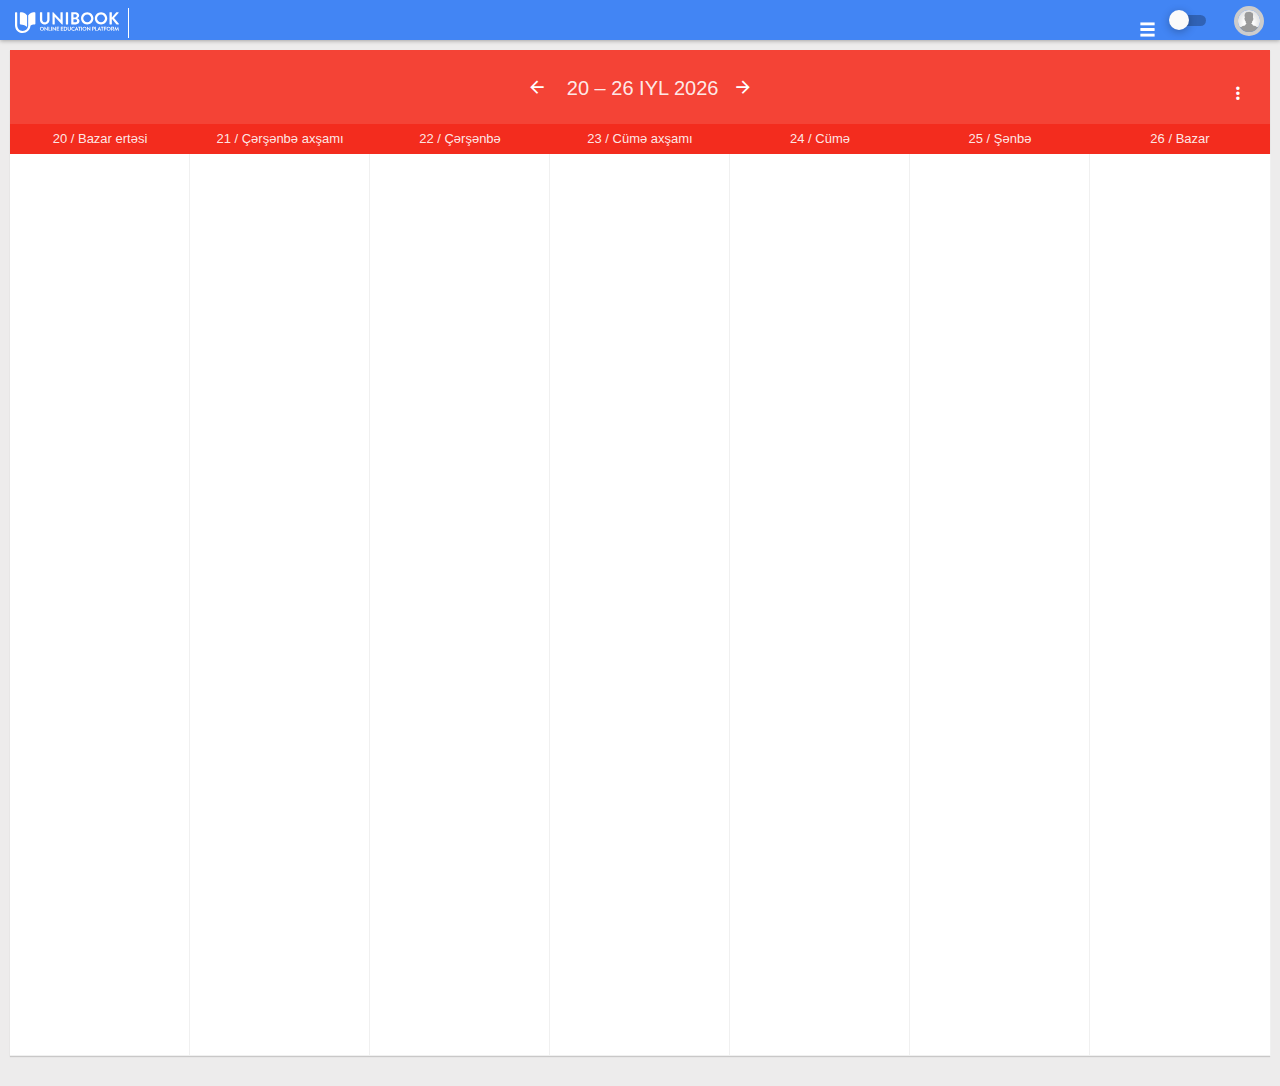
==== commit 98db0c3c: "/*-*/" ====
--- a/index.html
+++ b/index.html
@@ -108,10 +108,9 @@
                             <div class="btn-group org-button">
                                 <div permanent-address class="tree-modal-container">
                                     <button  id="org-list" type="button" class="btn btn-primary group-tree-modal  btn-block"><span data-i18n="structure">Structure</span></button>
-
-                                </div>
-                            </div>
-                                <div class="form-group">
+                                </div>
+                            </div>
+                                <div class="form-group schedule-filter">
                                     <label for="study-type-view">Təhsil tipi</label>
                                     <div class="fg-line select">
                                         <select name="eduTypeId" id="study-type-view" class="form-control mdb-select">
@@ -119,7 +118,7 @@
                                         </select>
                                     </div>
                                 </div>
-                                <div class="form-group">
+                                <div class="form-group schedule-filter">
                                     <label for="study-lang-view">Tədris dili</label>
                                     <div class="fg-line select">
                                         <select name="eduLangId" id="study-lang-view" class="form-control mdb-select">
@@ -127,7 +126,7 @@
                                         </select>
                                     </div>
                                 </div>
-                                <div class="form-group">
+                                <div class="form-group schedule-filter">
                                     <label for="study-semestr-view">Semestr</label>
                                     <div class="fg-line select">
                                         <select name="semestrId" id="study-semestr-view" class="form-control mdb-select">
@@ -135,7 +134,7 @@
                                         </select>
                                     </div>
                                 </div>
-                                <div class="form-group">
+                                <div class="form-group schedule-filter">
                                     <label for="courses-view">Fənn qrupu</label>
                                     <div class="fg-line select">
                                         <select name="courseId" id="courses-view" class="form-control mdb-select select-search">
@@ -143,7 +142,7 @@
                                         </select>
                                     </div>
                                 </div>
-                                <div class="form-group">
+                                <div class="form-group schedule-filter">
                                     <label for="schedule_type">Cədvəl növü</label>
                                     <div class="fg-line select">
                                         <select name="schedule_type" id="schedule_type" class="form-control mdb-select">
@@ -154,7 +153,7 @@
                                 </div>
                             </form>    
                         </div>  
-                        <div class="text-center"><button class="btn btn-primary" id="refresh">Yenilə</button></div>  
+                        <div><button class="btn btn-primary" id="refresh">Yenilə</button></div>
                     </div>
                     <div class="second-view view-block">
                         <div class="view-scope">
--- a/css/app.min.css
+++ b/css/app.min.css
@@ -1533,9 +1533,9 @@
     text-align: right !important;
 }
 
-.text-center {
-    text-align: center
-}
+/*.text-center {*/
+    /*text-align: center*/
+/*}*/
 
 .text-justify {
     text-align: justify
@@ -12528,7 +12528,7 @@
 
 body {
     font-weight: 400;
-    padding-top: 65px
+    padding-top: 50px
 }
 
 audio, video {
@@ -12579,7 +12579,7 @@
 
 @media (min-width: 1200px) {
     body.sw-toggled #content {
-        padding: 30px 0 30px 100px
+        /*padding: 30px 0 30px 100px*/
     }
 }
 
@@ -12593,7 +12593,7 @@
 #header {
     background: #4285F4;
     box-shadow: 0 1px 4px rgba(0, 0, 0, .3);
-    height: 55px;
+    height: 40px;
     position: fixed;
     z-index: 10;
     width: 100%;
@@ -13074,15 +13074,15 @@
     position: fixed;
     background: #fff;
     box-shadow: 0 0 10px rgba(51, 51, 51, .38);
-    top: 65px;
+    top: 50px;
     height: calc(100% - 65px);
     -webkit-transform: translate3d(-250px, 0, 0);
     transform: translate3d(-250px, 0, 0);
     z-index: 5;
     width: 250px;
-    /*overflow-x: hidden;*/
+    overflow-x: hidden;
     opacity: 0;
-    filter: alpha(opacity=0)
+    filter: alpha(opacity=0);
 }
 
 #sidebar .sidebar-inner {
@@ -19277,10 +19277,10 @@
         padding: 0 0;
     }
     body.sw-toggled #content {
-        /*width: calc(100% - 150px);*/
-        /*float: right;*/
+        width: calc(100% - 0);
+        float: right;
         padding-left: 250px;
-        padding-top: 15px;
+        /*padding-top: 15px;*/
         
     }
     .top-menu #toggle-width .toggle-switch{
@@ -19381,17 +19381,18 @@
 }
 .app-list{
     overflow: hidden;
-    height: 55px;
-    margin-top: -5px;
+    height: 40px;
+    margin-top: -12px;
 }
 .app-list ul li{
     float: left;
     margin: 0;
-    padding: 0 15px;
+    /*padding: 0 15px;*/
     list-style: none;
     width: 120px;
     text-align: center;
-    line-height: 46px;
+    line-height: 40px;
+    height: 40px;
 }
 .app-list ul li a{
      font-size: 12px;
@@ -19446,7 +19447,7 @@
     margin-left: 250px;
 }
 .top-menu #toggle-width .toggle-switch {
-    margin: 8px 30px 0 0
+    margin: 0px 30px 0 0
 }
 
 .top-menu #toggle-width .toggle-switch .ts-helper {
@@ -19476,7 +19477,7 @@
 
 .Unibook-logo{
     position: relative;
-    top: 3px;
+    top: -1px;
 }
 .Unibook-logo:before{
     content: '';
@@ -19617,7 +19618,7 @@
     padding-left: 0;
 }
 a.user{
-    margin-top: 1px;
+    margin-top: -7px;
 }
 .app-list{
     display: block;
@@ -19772,7 +19773,7 @@
     position: absolute;
     right: -500px;
     height: 100vh;
-    top: 55px;
+    top: 40px;
     z-index: 999 !important;
     background-color: white;
     transition: ease-in-out 500ms;
@@ -19792,12 +19793,33 @@
     height: 80px;
     overflow: hidden;
     /*border-radius: 50%;*/
-    border: 1px solid grey;
+    /*border: 1px solid grey;*/
     position: absolute;
+    border-radius: 4px !important;
     top: 30px;
     left: 20px;
 }
 .no-border-radius{
     height: 80px;
     width: 80px;
-}+}
+
+/*.schedule-filter:first-child{*/
+    /*margin-left: 0;*/
+/*}*/
+
+/*.schedule-filter{*/
+    /*float: left ;*/
+    /*width: calc(95% / 5);*/
+    /*margin-left: 4px ;*/
+/*}*/
+/*.schedule-filter:nth-of-type(5){*/
+    /*margin-top: 7px;*/
+/*}*/
+/*.addMargin{*/
+    /*margin-top: -140px;*/
+    /*transition: ease-in-out 500ms;*/
+/*}*/
+/*.schedule-filter:last-child{*/
+    /*width: calc(22% - 60px);*/
+/*}*/
